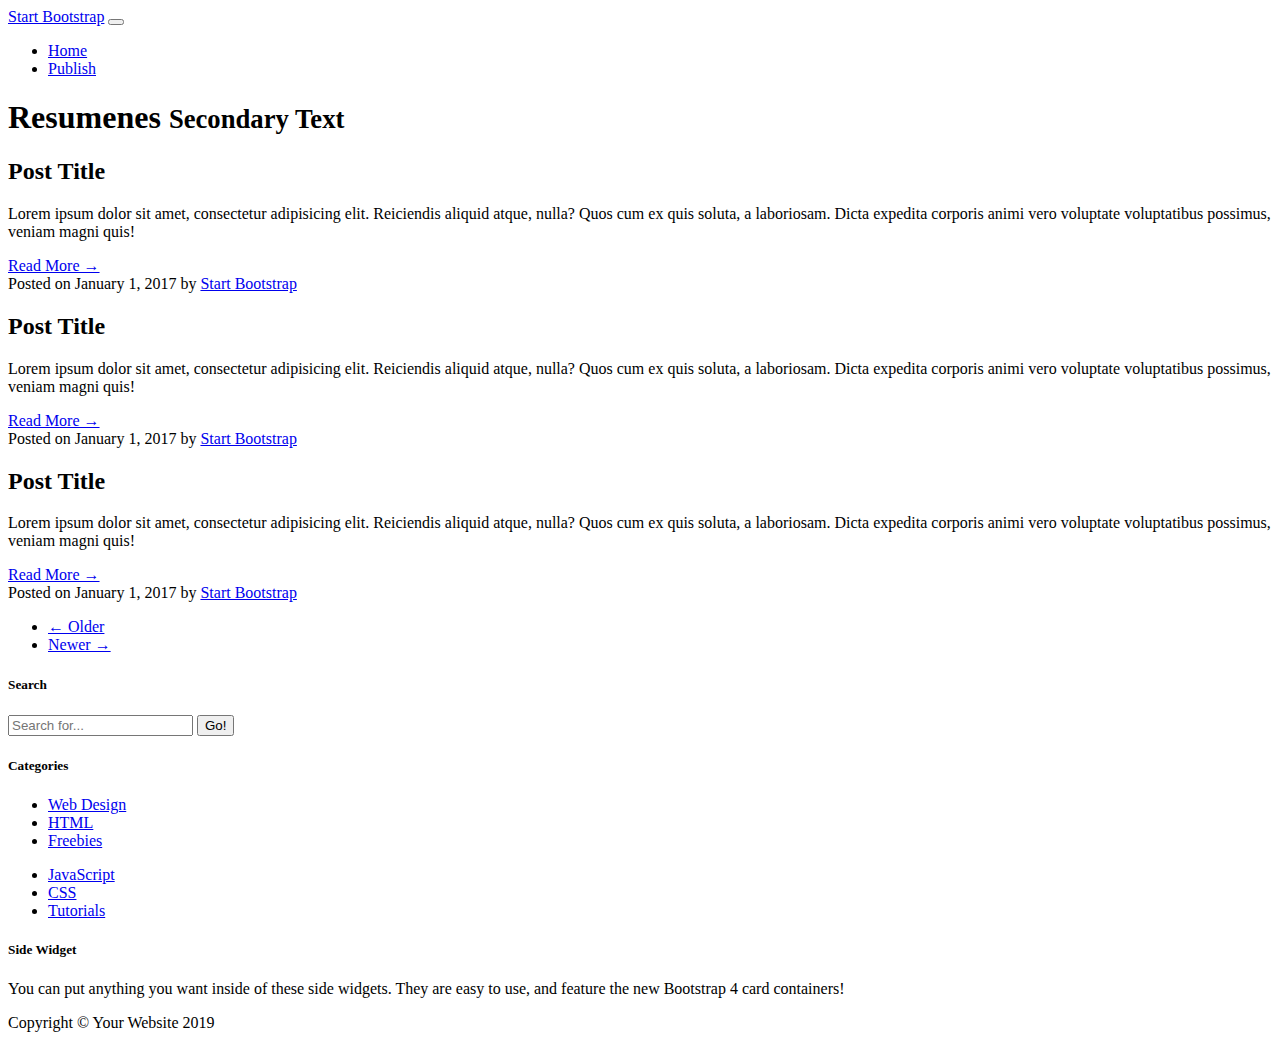
==== templates/buscador_anonimo.html @ ec64494f "Add files via upload" ====
<!DOCTYPE html>
<html lang="en">

<head>

  <meta charset="utf-8">
  <meta name="viewport" content="width=device-width, initial-scale=1, shrink-to-fit=no">
  <meta name="description" content="">
  <meta name="author" content="">

  <title>Libros a Montones</title>

  <!-- Bootstrap core CSS -->
  <link href="vendor/bootstrap/css/bootstrap.min.css" rel="stylesheet">

  <!-- Custom styles for this template -->
  <link href="css/blog-home.css" rel="stylesheet">

</head>

<body>

  <!-- Navigation -->
  <nav class="navbar navbar-expand-lg navbar-dark bg-dark fixed-top">
    <div class="container">
      <a class="navbar-brand" href="#">Start Bootstrap</a>
      <button class="navbar-toggler" type="button" data-toggle="collapse" data-target="#navbarResponsive" aria-controls="navbarResponsive" aria-expanded="false" aria-label="Toggle navigation">
        <span class="navbar-toggler-icon"></span>
      </button>
      <div class="collapse navbar-collapse" id="navbarResponsive">
        <ul class="navbar-nav ml-auto">
          <li class="nav-item active">
            <a class="nav-link" href="/">Home</a>
          </li>
          <li class="nav-item">
            <a class="nav-link" href="/static/login.html">Publish</a>
          </li>
        </ul>
      </div>
    </div>
  </nav>

  <!-- Page Content -->
  <div class="container">

    <div class="row">

      <!-- Blog Entries Column -->
      <div class="col-md-8">

        <h1 class="my-4">Resumenes
          <small>Secondary Text</small>
        </h1>

        <!-- Blog Post -->
        <div class="card mb-4">
          <div class="card-body">
            <h2 class="card-title">Post Title</h2>
            <p class="card-text">Lorem ipsum dolor sit amet, consectetur adipisicing elit. Reiciendis aliquid atque, nulla? Quos cum ex quis soluta, a laboriosam. Dicta expedita corporis animi vero voluptate voluptatibus possimus, veniam magni quis!</p>
            <a href="#" class="btn btn-primary">Read More &rarr;</a>
          </div>
          <div class="card-footer text-muted">
            Posted on January 1, 2017 by
            <a href="#">Start Bootstrap</a>
          </div>
        </div>

        <!-- Blog Post -->
        <div class="card mb-4">
          <div class="card-body">
            <h2 class="card-title">Post Title</h2>
            <p class="card-text">Lorem ipsum dolor sit amet, consectetur adipisicing elit. Reiciendis aliquid atque, nulla? Quos cum ex quis soluta, a laboriosam. Dicta expedita corporis animi vero voluptate voluptatibus possimus, veniam magni quis!</p>
            <a href="#" class="btn btn-primary">Read More &rarr;</a>
          </div>
          <div class="card-footer text-muted">
            Posted on January 1, 2017 by
            <a href="#">Start Bootstrap</a>
          </div>
        </div>

        <!-- Blog Post -->
        <div class="card mb-4">
          <div class="card-body">
            <h2 class="card-title">Post Title</h2>
            <p class="card-text">Lorem ipsum dolor sit amet, consectetur adipisicing elit. Reiciendis aliquid atque, nulla? Quos cum ex quis soluta, a laboriosam. Dicta expedita corporis animi vero voluptate voluptatibus possimus, veniam magni quis!</p>
            <a href="#" class="btn btn-primary">Read More &rarr;</a>
          </div>
          <div class="card-footer text-muted">
            Posted on January 1, 2017 by
            <a href="#">Start Bootstrap</a>
          </div>
        </div>

        <!-- Pagination -->
        <ul class="pagination justify-content-center mb-4">
          <li class="page-item">
            <a class="page-link" href="#">&larr; Older</a>
          </li>
          <li class="page-item disabled">
            <a class="page-link" href="#">Newer &rarr;</a>
          </li>
        </ul>

      </div>

      <!-- Sidebar Widgets Column -->
      <div class="col-md-4">

        <!-- Search Widget -->
        <div class="card my-4">
          <h5 class="card-header">Search</h5>
          <div class="card-body">
            <div class="input-group">
              <input type="text" class="form-control" placeholder="Search for...">
              <span class="input-group-btn">
                <button class="btn btn-secondary" type="button">Go!</button>
              </span>
            </div>
          </div>
        </div>

        <!-- Categories Widget -->
        <div class="card my-4">
          <h5 class="card-header">Categories</h5>
          <div class="card-body">
            <div class="row">
              <div class="col-lg-6">
                <ul class="list-unstyled mb-0">
                  <li>
                    <a href="#">Web Design</a>
                  </li>
                  <li>
                    <a href="#">HTML</a>
                  </li>
                  <li>
                    <a href="#">Freebies</a>
                  </li>
                </ul>
              </div>
              <div class="col-lg-6">
                <ul class="list-unstyled mb-0">
                  <li>
                    <a href="#">JavaScript</a>
                  </li>
                  <li>
                    <a href="#">CSS</a>
                  </li>
                  <li>
                    <a href="#">Tutorials</a>
                  </li>
                </ul>
              </div>
            </div>
          </div>
        </div>

        <!-- Side Widget -->
        <div class="card my-4">
          <h5 class="card-header">Side Widget</h5>
          <div class="card-body">
            You can put anything you want inside of these side widgets. They are easy to use, and feature the new Bootstrap 4 card containers!
          </div>
        </div>

      </div>

    </div>
    <!-- /.row -->

  </div>
  <!-- /.container -->

  <!-- Footer -->
  <footer class="py-5 bg-dark">
    <div class="container">
      <p class="m-0 text-center text-white">Copyright &copy; Your Website 2019</p>
    </div>
    <!-- /.container -->
  </footer>

  <!-- Bootstrap core JavaScript -->
  <script src="vendor/jquery/jquery.min.js"></script>
  <script src="vendor/bootstrap/js/bootstrap.bundle.min.js"></script>

</body>

</html>
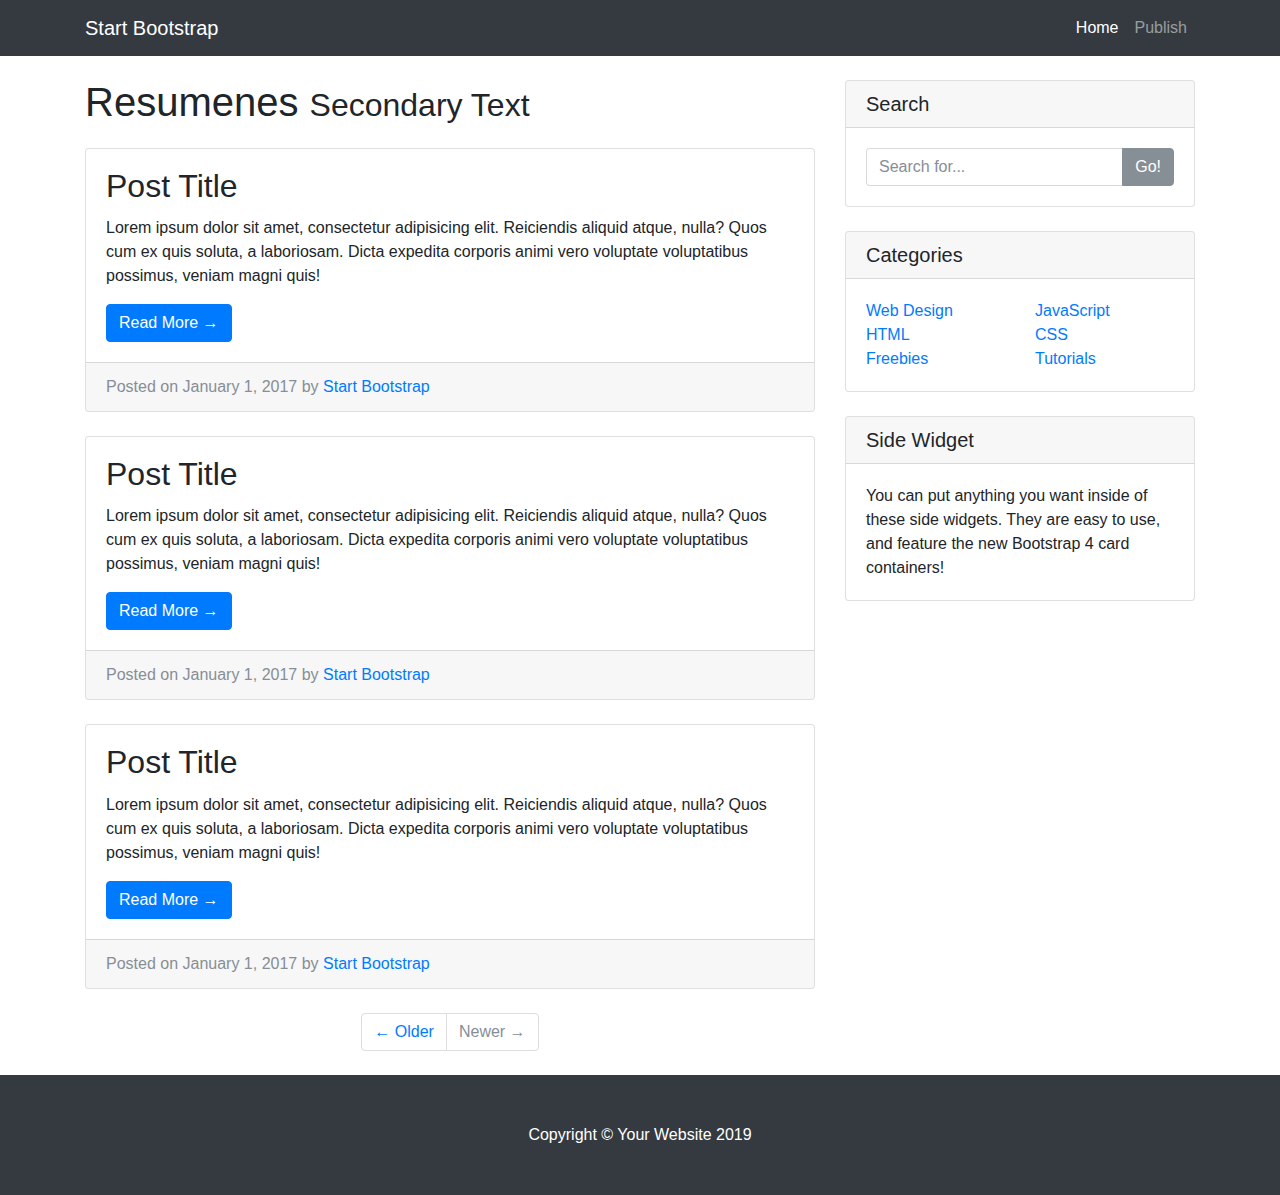
==== commit 0fc04491: "." ====
--- a/templates/buscador_anonimo.html
+++ b/templates/buscador_anonimo.html
@@ -11,10 +11,10 @@
   <title>Libros a Montones</title>
 
   <!-- Bootstrap core CSS -->
-  <link href="vendor/bootstrap/css/bootstrap.min.css" rel="stylesheet">
+  <link href="../static/vendor/bootstrap/css/bootstrap.min.css" rel="stylesheet">
 
   <!-- Custom styles for this template -->
-  <link href="css/blog-home.css" rel="stylesheet">
+  <link href="../static/css/blog-home.css" rel="stylesheet">
 
 </head>
 
@@ -33,7 +33,7 @@
             <a class="nav-link" href="/">Home</a>
           </li>
           <li class="nav-item">
-            <a class="nav-link" href="/static/login.html">Publish</a>
+            <a class="nav-link" href="login.html">Publish</a>
           </li>
         </ul>
       </div>
@@ -179,8 +179,8 @@
   </footer>
 
   <!-- Bootstrap core JavaScript -->
-  <script src="vendor/jquery/jquery.min.js"></script>
-  <script src="vendor/bootstrap/js/bootstrap.bundle.min.js"></script>
+  <script src="../static/vendor/jquery/jquery.min.js"></script>
+  <script src="../static/vendor/bootstrap/js/bootstrap.bundle.min.js"></script>
 
 </body>
 
--- a/static/css/blog-home.css
+++ b/static/css/blog-home.css
@@ -0,0 +1,8 @@
+/*!
+ * Start Bootstrap - Blog Home (https://startbootstrap.com/template-overviews/blog-home)
+ * Copyright 2013-2019 Start Bootstrap
+ * Licensed under MIT (https://github.com/BlackrockDigital/startbootstrap-blog-home/blob/master/LICENSE)
+ */
+body {
+  padding-top: 56px;
+}
